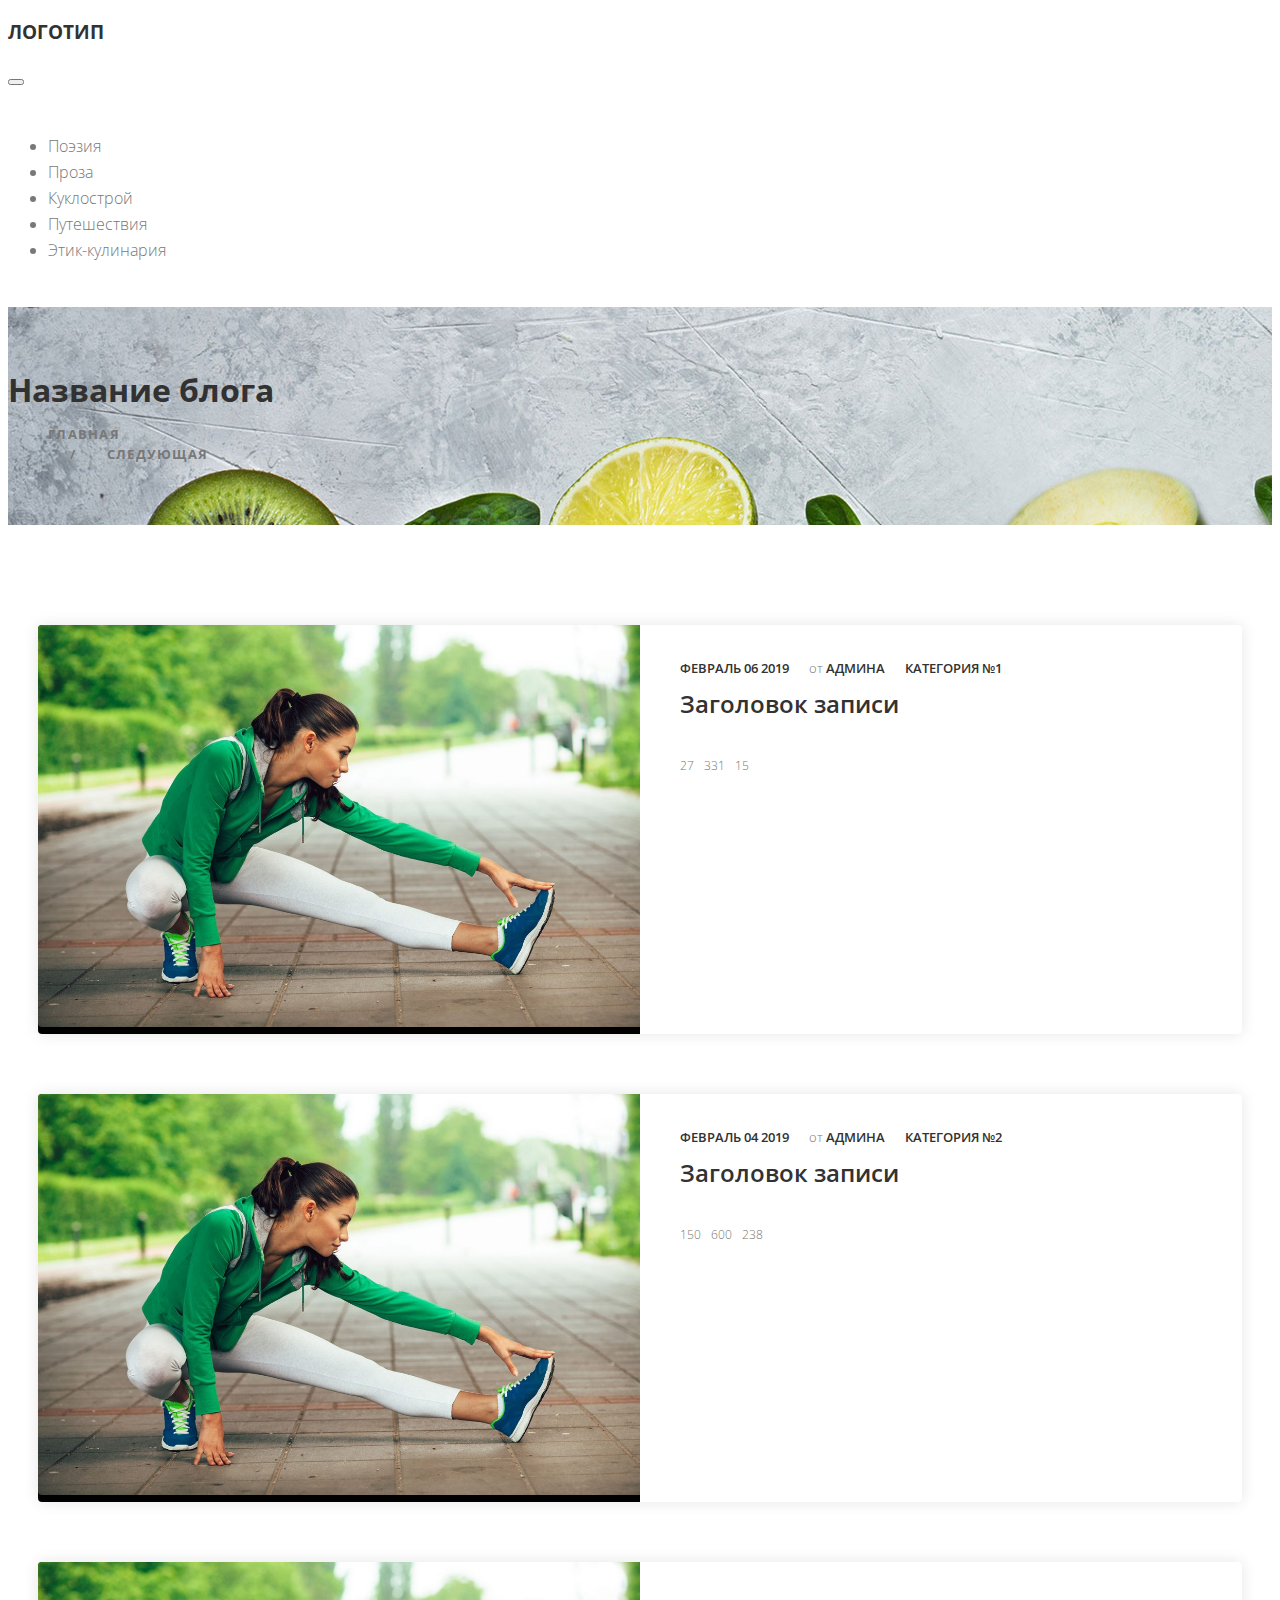
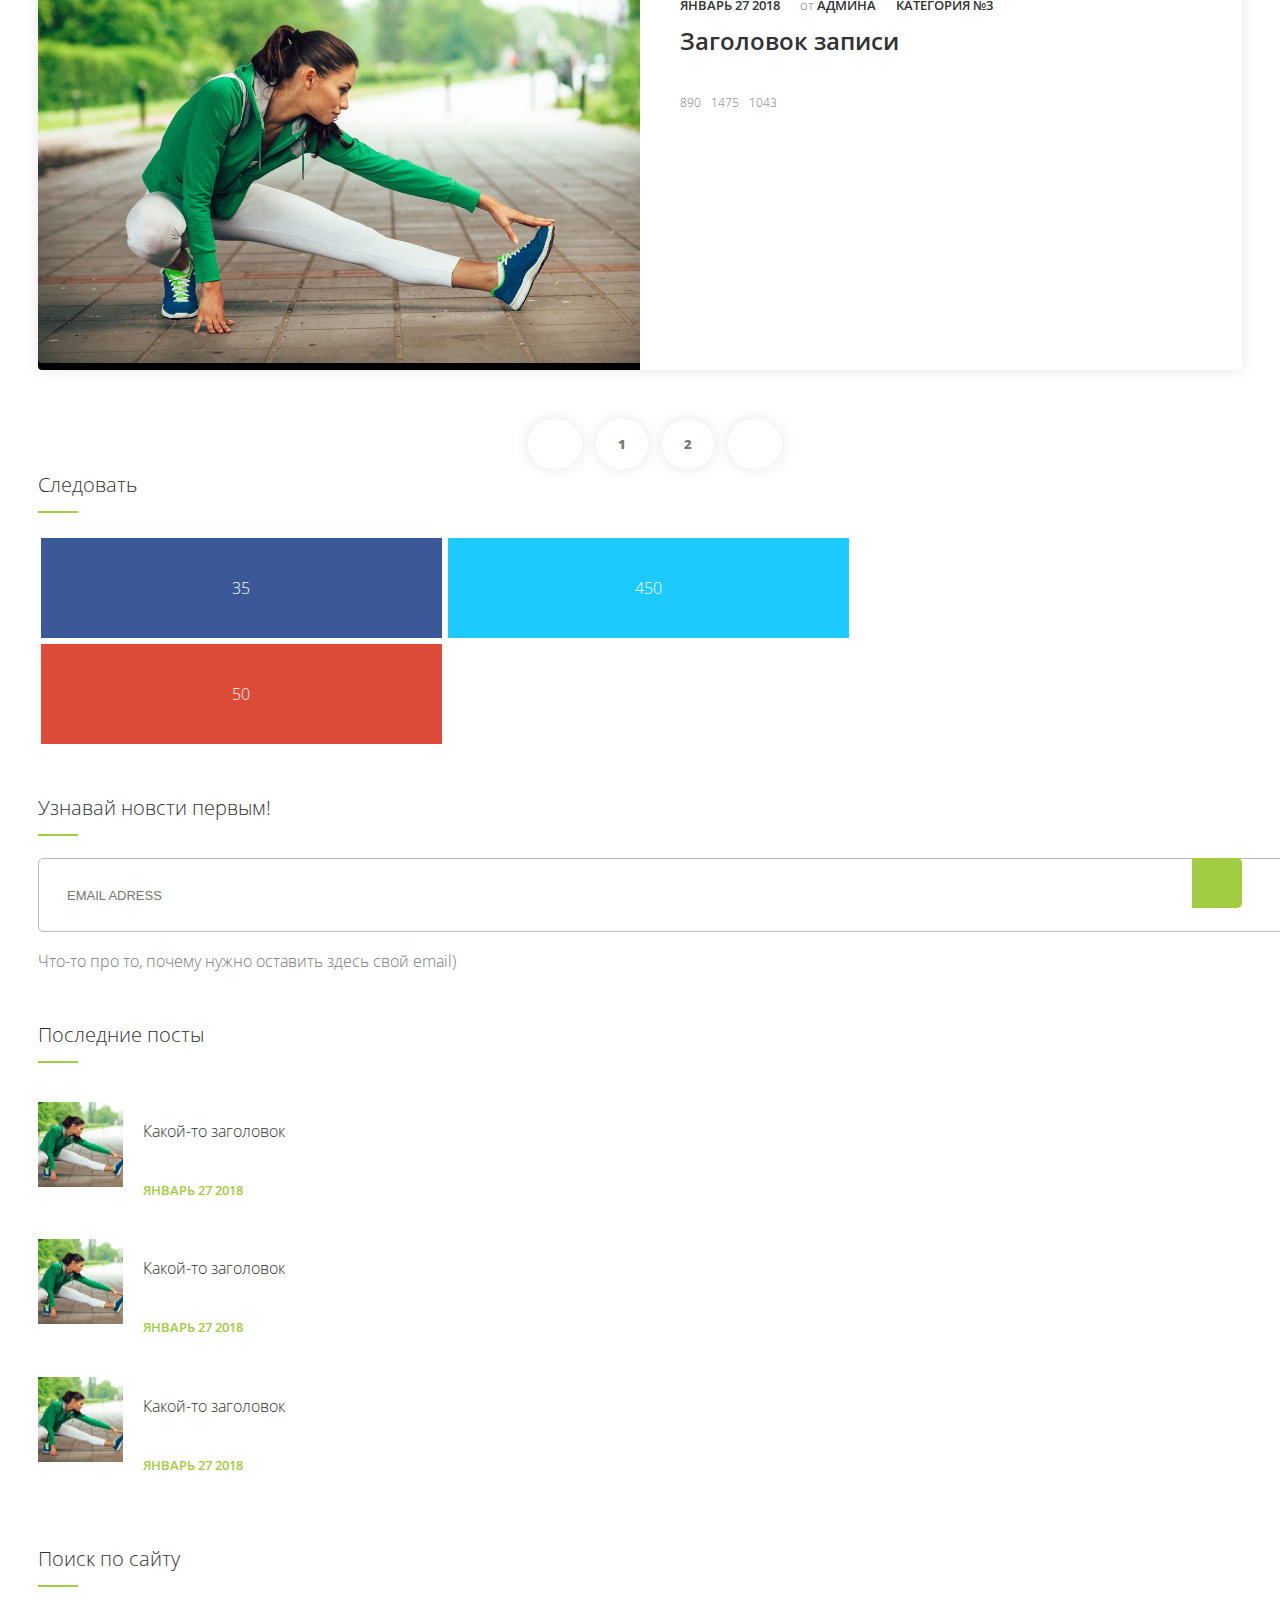
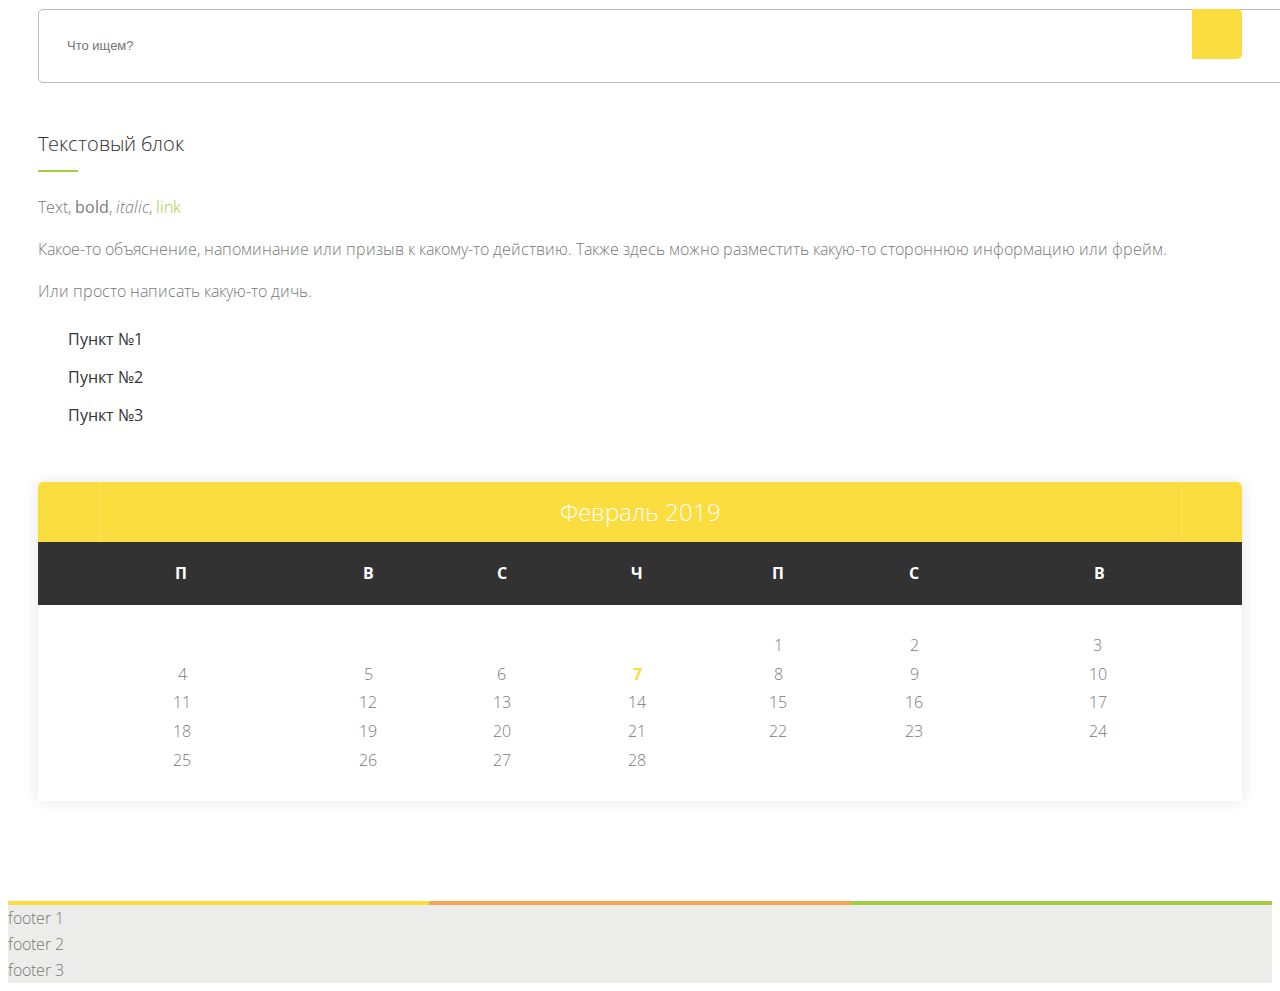
==== index.html @ 7c57593f "Add files via upload" ====
<!DOCTYPE html>
<html lang="ru">
<head>
	<!-- Кодировка веб-страницы -->
	<meta charset="UTF-8">
	<!-- Настройка viewport -->
  	<meta name="viewport" content="width=device-width, initial-scale=1, shrink-to-fit=no">
  	<!-- Bootstrap CSS -->
    <link rel="stylesheet" href="https://stackpath.bootstrapcdn.com/bootstrap/4.1.3/css/bootstrap.min.css" integrity="sha384-MCw98/SFnGE8fJT3GXwEOngsV7Zt27NXFoaoApmYm81iuXoPkFOJwJ8ERdknLPMO" crossorigin="anonymous">
  	<!-- Подключаем css -->
	<link rel="stylesheet" href="css/style.css">
  	<!-- Подключаем шрифт -->
  	<link href="https://fonts.googleapis.com/css?family=Open+Sans" rel="stylesheet">
  	<!-- Подключаем иконки -->
  	<link rel="stylesheet" href="https://use.fontawesome.com/releases/v5.1.0/css/all.css" integrity="sha384-lKuwvrZot6UHsBSfcMvOkWwlCMgc0TaWr+30HWe3a4ltaBwTZhyTEggF5tJv8tbt" crossorigin="anonymous">
  	<!-- meta -->
	<title>Мои горящие страницы...</title>
</head>
<body>
	<div>
		<!-- header -->
		<header>
			<div class="container">
				<div class="row">
					<nav class="navbar navbar-expand-lg navbar-light navbar-toggler__toggler-bg">
						<div class="col-5">
							<h3>
								<a href="#">ЛОГОТИП</a>
							</h3>
						</div>
						<button class="navbar-toggler" type="button" data-toggle="collapse" data-target="#navbarTogglerDemo01" aria-controls="navbarTogglerDemo01" aria-expanded="false" aria-label="Toggle navigation">
    						<span class="navbar-toggler-icon"></span>
  						</button>
						<div class="collapse navbar-collapse" id="navbarTogglerDemo01">
							<ul class="nav nav-fill navbar-nav">
								<li class="nav-item">
									<a class="nav-link active" href="#">
										Поэзия
									</a>
								</li>
								<li class="nav-item">
									<a class="nav-link" href="#">
										Проза
									</a>
								</li>
								<li class="nav-item">
									<a class="nav-link" href="#">
										Куклострой
									</a>	
								</li>
								<li class="nav-item">
									<a class="nav-link" href="#">
										Путешествия
									</a>	
								</li>
								<li class="nav-item">
									<a class="nav-link" href="#">	Этик-кулинария
									</a>
								</li>
							</ul>
						</div>
					</nav>
				</div>
			</div>
		</header>
		<!-- post-header -->
		<section class="post-header">
			<div class="container-fluid page-picture">
				<div class="row">
					<div class="col-12 text-center">
						<h1 class="page-picture__title">
							Название блога
						</h1>
						<ol class="breadcrumb">
							<li class="first-item">
								<a href="#">Главная</a>
							</li>
							<li class="last-item">
								<a href="#">Следующая</a>
							</li>
						</ol>
					</div>
				</div>
			</div>
		</section>
		<!-- content -->
		<section class="content">
			<div class="container">
				<div class="row">
					<main class="col-12 col-sm-7 col-md-8 col-lg-8">
						<article class="post__record-shadow">
							<div class="post-container">
								<div class="post-img">
									<a href="#">
										<div>
											<img class="record-img" src="images/img_4-1170x780.jpg">
										</div>							
									</a>
								</div>
								<div class="post-info">
									<div class="post-info__wrap">
										<header class="entry-header">
											<div class="entry-header__content">
												<div class="entry-date">
										     		<i class="far fa-calendar-alt my-green pr-1"></i>
										     		<a href="#">Февраль 06 2019</a>
										   		</div>
										   		<div class="entry-author">
										     		<i class="fas fa-user my-yellow pr-1"></i>
										     		от <a href="#">Админа</a>
										   		</div>
										   		<div class="categories-links">
										     		<i class="fas fa-folder my-orange pr-1"></i>
										     		<a href="#">Категория №1</a>
									   			</div>
											</div>
											<h5 class="entry-title">
												<a href="#">Заголовок записи</a>
											</h5>	
										</header>
										<div class="entry-content">
											<div class="blog-adds">
												<div class="like-count">
		     										<i class="fas fa-heart my-green pr-1"></i>27
					   							</div>
		               							<div class="views-count">
					     							<i class="far fa-eye my-green pr-1"></i>331
					   							</div>
											   	<div class="comment-count">
											     	<i class="fas fa-comment my-green pr-1"></i>15
											   	</div>				
											</div>
										</div>
									</div>
								</div>
							</div>
						</article>
						<article class="post__record-shadow">
							<div class="post-container">
								<div class="post-img">
									<a href="#">
										<div>
											<img class="record-img" src="images/img_4-1170x780.jpg">
										</div>									
									</a>
								</div>
								<div class="post-info">
									<div class="post-info__wrap">
										<header class="entry-header">
											<div class="entry-header__content">
												<div class="entry-date">
										     		<i class="far fa-calendar-alt my-green pr-1"></i>
										     		<a href="#">Февраль 04 2019</a>
										   		</div>
										   		<div class="entry-author">
										     		<i class="fas fa-user my-yellow pr-1"></i>
										     		от <a href="#">Админа</a>
										   		</div>
										   		<div class="categories-links">
										     		<i class="fas fa-folder my-orange pr-1"></i>
										     		<a href="#">Категория №2</a>
									   			</div>
											</div>
											<h5 class="entry-title">
												<a href="#">Заголовок записи</a>
											</h5>	
										</header>
										<div class="entry-content">
											<div class="blog-adds">
												<div class="like-count">
		     										<i class="fas fa-heart my-green pr-1"></i>150
					   							</div>
		               							<div class="views-count">
					     							<i class="far fa-eye my-green pr-1"></i>600
					   							</div>
											   	<div class="comment-count">
											     	<i class="fas fa-comment my-green pr-1"></i>238
											   	</div>				
											</div>
										</div>
									</div>
								</div>
							</div>
						</article>
						<article class="post__record-shadow">
							<div class="post-container">
								<div class="post-img">
									<a href="#">
										<div>
											<img class="record-img" src="images/img_4-1170x780.jpg">					
										</div>
									</a>
								</div>
								<div class="post-info">
									<div class="post-info__wrap">
										<header class="entry-header">
											<div class="entry-header__content">
												<div class="entry-date">
										     		<i class="far fa-calendar-alt my-green pr-1"></i>
										     		<a href="#">Январь 27 2018</a>
										   		</div>
										   		<div class="entry-author">
										     		<i class="fas fa-user my-yellow pr-1"></i>
										     		от <a href="#">Админа</a>
										   		</div>
										   		<div class="categories-links">
										     		<i class="fas fa-folder my-orange pr-1"></i>
										     		<a href="#">Категория №3</a>
									   			</div>
											</div>
											<h5 class="entry-title">
												<a href="#">Заголовок записи</a>
											</h5>	
										</header>
										<div class="entry-content">
											<div class="blog-adds">
												<div class="like-count">
		     										<i class="fas fa-heart my-green pr-1"></i>890
					   							</div>
		               							<div class="views-count">
					     							<i class="far fa-eye my-green pr-1"></i>1475
					   							</div>
											   	<div class="comment-count">
											     	<i class="fas fa-comment my-green pr-1"></i>1043
											   	</div>				
											</div>
										</div>
									</div>
								</div>
							</div>
						</article>
						<nav class="loop-pagination">
							<ul class="pagination">
								<li>
									<a href="#" class="page-number"></a>
								</li>
								<li>
									<a href="#" class="page-number">1</a>
								</li>
								<li>
									<a href="#" class="page-number">2</a>
								</li>
								<li>
									<a href="#" class="page-number"></a>
								</li>
							</ul>
						</nav>						
					</main>
					<aside class="col-12 col-sm-5 col-md-4 col-lg-4">
						<div class="widget">
							<h3 class="widget__title">
								<span>Следовать</span>
								<span class="after-title"></span>
							</h3>
							<div class="widget__icons-wrapper">
								<div class="each-profile">
									<a href="widget__soc-icon ">
										<div class="soc-icon__inner vk-soc-icon">
											<span class="">
												<i class="fab fa-vk fa-lg"></i>
											</span>
											<span class="">
												35
											</span>
										</div>
									</a>	
								</div>
								<div class="each-profile">
									<a href="widget__soc-icon">
										<div class="soc-icon__inner inst-soc-icon">
											<span class="">
												<i class="fab fa-instagram fa-lg"></i>
											</span>
											<span>450</span>					
										</div>
									</a>
								</div>
								<div class="each-profile">
									<a href="widget__soc-icon">
										<div class="soc-icon__inner pinter-soc-icon">
											<span>
												<i class="fab fa-pinterest-p fa-lg"></i>
											</span>
											<span>50</span>				
										</div>
									</a>
								</div>	
							</div>
						</div>
						<div class="widget">
							<h3 class="widget__title">
								<span>Узнавай новсти первым!</span>
								<span class="after-title"></span>
							</h3>
							<form class="form-inline" method="post">
								<p class="form-inline__inner">
	    							<input class="form-control" type="email" name="EMAIL" placeholder="EMAIL Adress">
    								<button class="newsletter-button" type="submit" value="">
    									<i class="fas fa-pen"></i>
    								</button>
								</p>
								<p class="form-inline__text-under-form">
									Что-то про то, почему нужно оставить здесь свой email)
								</p>
  							</form>
						</div>
						<div class="widget">
							<h3 class="widget__title">
								<span>Последние посты</span>
								<span class="after-title"></span>
							</h3>
							<ul class="widget__media-list">
								<li>
									<a href="#" class="media-icon">
										<div>
											<img src="images/img_4-1170x780.jpg" alt="">				
										</div>
									</a>
									<div class="media-body">
										<h6 class="media-title">
											<a href="#">
												Какой-то заголовок
											</a>
										</h6>
										<div class="item-meta">
											<div class="entry-date">
									     		<i class="far fa-calendar-alt my-green pr-1"></i>
									     		<a href="#">Январь 27 2018</a>
									   		</div>
										</div>
									</div>
								</li>
								<li>
									<a href="#" class="media-icon">
										<div>
											<img src="images/img_4-1170x780.jpg" alt="">				
										</div>
									</a>
									<div class="media-body">
										<h6 class="media-title">
											<a href="#">
												Какой-то заголовок
											</a>
										</h6>
										<div class="item-meta">
											<div class="entry-date">
									     		<i class="far fa-calendar-alt my-green pr-1"></i>
									     		<a href="#">Январь 27 2018</a>
									   		</div>
										</div>
									</div>
								</li>
								<li>
									<a href="#" class="media-icon">
										<div>
											<img src="images/img_4-1170x780.jpg" alt="">				
										</div>
									</a>
									<div class="media-body">
										<h6 class="media-title">
											<a href="#">
												Какой-то заголовок
											</a>
										</h6>
										<div class="item-meta">
											<div class="entry-date">
									     		<i class="far fa-calendar-alt my-green pr-1"></i>
									     		<a href="#">Январь 27 2018</a>
									   		</div>
										</div>
									</div>
								</li>								
							</ul>
						</div>
						<div class="widget">
							<h3 class="widget__title">
								<span>Поиск по сайту</span>
								<span class="after-title"></span>
							</h3>
							<form role="search" method="get" class="search-form" action="#">
								<div class="form-group">
									<input type="text" class="search-field" placeholder="Что ищем?" name="s">
									<button type="submit" class="search-submit">
										<i class="fas fa-search"></i>
									</button>
								</div>
							</form>
						</div>
						<div class="widget">
							<h3 class="widget__title">
								<span>Текстовый блок</span>
								<span class="after-title"></span>
							</h3>
							<div class="text-widget">
								<p>
									Text, <strong>bold</strong>, <i>italic</i>, <a href="">link</a>
								</p>
								<p>
									Какое-то объяснение, напоминание или призыв к какому-то действию. Также здесь можно разместить какую-то стороннюю информацию или фрейм.
								</p>
								<p>
									Или просто написать какую-то дичь.
								</p>
								<ul>
									<li>Пункт №1</li>
									<li>Пункт №2</li>
									<li>Пункт №3</li>
								</ul>
							</div>							
						</div>
						<div class="widget widget_calendar">
							<div class="calendar_wrap">
								<table>
									<caption>Февраль 2019</caption>
									<thead>
										<tr>
											<th title="Понедельник">П</th>
											<th title="Вторник">В</th>
											<th title="Среда">С</th>
											<th title="Четверг">Ч</th>
											<th title="Пятница">П</th>
											<th title="Суббота">С</th>
											<th title="Воскресенье">В</th>
										</tr>
									</thead>
									<tfoot>
										<tr>
											<td colspan="3" id="prev">
												<a href="#">
													<i class="fas fa-angle-left fa-lg"></i>
												</a>
											</td>
											<td class="pad">&nbsp;</td>
											<td colspan="3" id="next" class="pad">
												<a href="#">
													<i class="fas fa-angle-right fa-lg"></i>
												</a>
											</td>
										</tr>
									</tfoot>
									<tbody>
										<tr>
											<td colspan="4" class="pad">&nbsp;</td>
											<td>1</td>
											<td>2</td>
											<td>3</td>
										</tr>
										<tr>
											<td>4</td>
											<td>5</td>
											<td>6</td>
											<td id="today">7</td>
											<td>8</td>
											<td>9</td>
											<td>10</td>
										</tr>
										<tr>
											<td>11</td>
											<td>12</td>
											<td>13</td>
											<td>14</td>
											<td>15</td>
											<td>16</td>
											<td>17</td>
										</tr>
										<tr>
											<td>18</td>
											<td>19</td>
											<td>20</td>
											<td>21</td>
											<td>22</td>
											<td>23</td>
											<td>24</td>
										</tr>
										<tr>
											<td>25</td>
											<td>26</td>
											<td>27</td>
											<td>28</td>
											<td colspan="3" class="pad">&nbsp;</td>
										</tr>
									</tbody>
								</table>
							</div>
						</div>
					</aside>
				</div>
			</div>
		</section>
		<!-- footer -->
		<footer>
			<div class="container-fluid">
				<div class="row">
					<div class="col-md-4">
						footer 1
					</div>
					<div class="col-md-4">
						footer 2
					</div>
					<div class="col-md-4">
						footer 3
					</div>
				</div>
			</div>
		</footer>
	</div>
	
	<!-- Optional JavaScript -->
    <!-- jQuery first, then Popper.js, then Bootstrap JS -->
    <script src="https://code.jquery.com/jquery-3.3.1.slim.min.js" integrity="sha384-q8i/X+965DzO0rT7abK41JStQIAqVgRVzpbzo5smXKp4YfRvH+8abtTE1Pi6jizo" crossorigin="anonymous"></script>
    <script src="https://cdnjs.cloudflare.com/ajax/libs/popper.js/1.14.3/umd/popper.min.js" integrity="sha384-ZMP7rVo3mIykV+2+9J3UJ46jBk0WLaUAdn689aCwoqbBJiSnjAK/l8WvCWPIPm49" crossorigin="anonymous"></script>
    <script src="https://stackpath.bootstrapcdn.com/bootstrap/4.1.3/js/bootstrap.min.js" integrity="sha384-ChfqqxuZUCnJSK3+MXmPNIyE6ZbWh2IMqE241rYiqJxyMiZ6OW/JmZQ5stwEULTy" crossorigin="anonymous"></script>
</body>
</html>
---- css/style.css ----
/*
 * common styles
 */
body
{
  font-family: 'Open Sans', sans-serif;
  font-size: 16px;
  font-weight: 300;
  line-height: 26px;
  background-color: /* #f5f5f5 */;
  color: #787878;
}
body a {
  color: #787878;
  text-decoration: none;
  background-color: transparent;
}
body a:hover {
  text-decoration: none;
  background-color: transparent;
}

h1, h1 a, h2, h2 a, h3, h3 a, h4, h4 a, h5, h5 a {
  color: #323232;
  text-decoration: none;
	/* line-height: 1;
	font-weight: 300; */
}
h5, h5 a {
  font-size: 24px;
  font-weight: 600;
}
h6, h6 a {
  font-size: 16px;
  text-transform: none;
  font-weight: 300;
  line-height: 1;
}
.my-green {
  color: #a2cc41;	
}
.my-yellow {
  color: #fcdd3f;	
}
.my-orange {
  color: #f9a450;	
}
.my-simple-color {
  color: #787878;
}

/*
 * pre-header styles
 */

/*
 * header styles
 */
header ul {
  width: 100%;
  padding-top: 28px;
  padding-bottom: 28px;
}
header h3 a:hover {
  color: #323232;
  text-decoration: none;
}
.navbar-toggler__toggler-bg {
  background-color: f5f5f5;
  width: 100%;
}
.navbar-panel {
  content: "/";
  font-size: 13px;
}

.container {
  padding-left: 0px;
  padding-right: 0px;
}

/*
 * post-header styles
 */
.page-picture {
  /* width: 100%; */
  background-image: url('../images/breadcrumbs.jpg');
}
.page-picture .row {
  padding-top: 3rem;
  padding-bottom: 3rem;  
}
.page-picture__title {

}
.breadcrumb {
  list-style: none;
  background-color: transparent;
  font-size: 13px;
  font-weight: bold;
  line-height: 20px;
  letter-spacing: 0.1em;
  text-transform: uppercase;
  justify-content: center;
}
.breadcrumb > li + li:before {
  content: "/";
  font-size: 13px;
  color: #787878;
  padding: 0 26px 0 22px;
}
.breadcrumb li a:hover {
  color: #f9a450;
}

/*
 * content styles
 */ 
.content .container {
  padding-bottom: 100px;
  padding-top: 100px;
}
.content .container .row main, .content .container .row aside {
  padding-left: 30px;
  padding-right: 30px;
}
.post__record-shadow {
  box-shadow: 0 0 15px 0 rgba(0, 0, 0, 0.1);  
  border-radius: .25rem;
}
article.post__record-shadow + article.post__record-shadow {
  margin-top: 60px;
}
.post-container {
  display: flex;
  flex-flow: row wrap;
}
.post-img a {
  display: block;
}
.post-img a div {
  background: #000;
  border-top-left-radius: .25rem;
  border-bottom-left-radius: .25rem; 
}
.post-img a div img {
  width: 100%;
  opacity: 1;
  transition: opacity 124ms linear;
  border-top-left-radius: .25rem;
  border-bottom-left-radius: .25rem; 
}
.post-img a:hover div img {
  opacity: 0.8;
  border-top-left-radius: .25rem;
  border-bottom-left-radius: .25rem;  
}
.post-img, .post-info {
  flex-basis: 50%;
}
.post-info__wrap {
  padding: 30px 40px 30px
}
.entry-header__content {
  display: flex;
  flex-flow: row wrap;
  font-size: 13px;
}
.entry-date, .entry-author, .categories-links {
  margin-right: 20px;
}
.entry-date a, .entry-author a, .categories-links a {
  color: #323232;
  text-decoration: none;
  font-weight: 600;
  font-size: 13px;
  text-transform: uppercase;
}
.entry-date a:hover {
  color: #a2cc41;
  text-decoration: none;
}
.entry-author a:hover {
  color: #fcdd3f;
  text-decoration: none;
}
.categories-links a:hover {
  color: #f9a450; 
  text-decoration: none;    
}
.entry-header h5 {
  height: 52px;
  margin-bottom: 10px;
  margin-top: 10px;  
}
.entry-header h5 a:hover {
  color: #a2cc41;
  text-decoration: none;
}
.blog-adds {
  display: flex;
  flex-flow: row wrap;
  font-size: 12px;
}
.like-count, .views-count, .comment-count {
  margin-right: 10px;  
}

.loop-pagination {
  margin-top: 60px;
  margin-bottom: 10px;
  text-align: center;
}
.pagination {
  justify-content: center;
}
.pagination>li {
  display: inline-block;
  margin-right: 10px;
  text-align: center;
}
.pagination>li>a {
  color: #787878;
  border-radius: 50%;
  line-height: 1.42857143;
  text-align: center;
  padding: 16px 22px;
  background-color: #ffffff;
  box-shadow: 0 0 15px 0 rgba(0, 0, 0, 0.1);
  text-transform: uppercase;
  min-width: 50px;
  width: 50px;
  text-transform: uppercase;
  font-size: 13px;
  font-weight: 900;  
}
.pagination>li:first-child>a:before {
  font-size: 13px;
  font-family: "Font Awesome 5 Free";
  content: "\f104";
  position: relative;
  line-height: 1.45;
  font-weight: 900;
  top: 0;
}
.pagination>li:last-child>a:before {
  font-size: 13px;
  font-family: "Font Awesome 5 Free";
  content: "\f105";
  position: relative;
  line-height: 1.45;
  font-weight: 900;
  top: 0;
}
.pagination>li>a:hover {
  color: #ffffff;
  background-color: #a2cc41;
}


 /*
  * aside-bar styles
  */ 
aside .widget + .widget {
  margin-top: 48px;
}
.widget__title {
width: 100%;
display: block;
font-size: 20px;
font-weight: 300;
margin: 0 0 22px;
padding-bottom: 15px;
position: relative;
}
.after-title {
position: absolute;
bottom: 0;
left: 0;
width: 40px;
height: 2px;
background-color: #a2cc41;
}
.widget__icons-wrapper {
  display: flex;
  flex-flow: row wrap;
}
.each-profile {
  width: 33.3%;
  padding: 3px;
}
.each-profile a {
  display: block;
}
.each-profile a:hover {
  /* background: rgba(0, 0, 0, 0.8); */
  opacity: 0.8;
}
.soc-icon__inner {
  display: flex;
  flex-flow: column nowrap;
  justify-content: center;
  align-items: center;
  height: 100px;
  width: 100%;
  text-align: center;
}
.soc-icon__inner span {
  color: white;
}
.vk-soc-icon {
  background-color: #3b5998;
}
.inst-soc-icon {
  background-color: #1dcaff;
}
.pinter-soc-icon {
  background-color: #dd4b39;
}

.form-inline__inner {
  position: relative;
  display: block;
  width: 100%;
}
.form-inline__inner .form-control {
  width: 100%;
  height: 50px;
  background-color: transparent;
  border: 1px solid rgba(120, 120, 120, 0.5);
  border-radius: 5px;
  color: #787878;
  padding-left: 28px;
  padding-right: 40px;
  padding-top: 11px;
  padding-bottom: 11px;
  font-size: 13px;
  line-height: 24px;
  text-transform: uppercase;
}
.newsletter-button {
  position: absolute;
  padding: 0;
  top: 0;
  right: 0;
  width: 50px;
  height: 50px;
  text-align: center;
  line-height: 50px;
  color: #ffffff;
  background-color: #a2cc41;
  border-radius: 0 5px 5px 0;
  border: none;
}
.newsletter-button:hover {
  color: #323232;
}

.widget__media-list {
  list-style: none;
  padding-left: 0;
  margin-bottom: 0;
}
.widget__media-list li {
  padding: 0 0 20px 0;
  display: flex;
  flex-flow: row nowrap;
  align-items: center;
}
.widget__media-list li a {
  padding-right: 20px;
  display: block;
}
.widget__media-list li a div {
  overflow: hidden;
  max-width: 85px;
  max-height: 85px;
  text-align: center;
  display: flex;
  align-items: center;
  justify-content: center;
}
.widget__media-list li a div img {
  max-height: 85px;
  width: auto;
  /*
  -o-fit-object: cover;
  object-fit: cover;
  object-position: 50% 50%;
  */
}
.widget__media-list li .media-body h6 a {
  color: #323232;
}
.widget__media-list li .media-body h6 a:hover {
  color: #a2cc41;
  text-decoration: none;
}
.widget__media-list li .media-body .item-meta .entry-date {
  margin: 0px;
}
.widget__media-list li .media-body .item-meta a {
  color: #a2cc41;
  display: inline-block;
}

.form-group {
  position: relative;
}
.form-group .search-field {
  width: 100%;
  height: 50px;
  background-color: transparent;
  border: 1px solid rgba(120, 120, 120, 0.5);
  border-radius: 5px;
  font-weight: 400;
  color: #787878;
  padding-left: 28px;
  padding-right: 30px;
  padding-top: 11px;
  padding-bottom: 11px;
  font-size: 13px;
  line-height: 24px;
}
.form-group .search-submit {
  padding: 10px;
  position: absolute;
  height: 50px;
  width: 50px;
  border-radius: 0 5px 5px 0;
  border: none;
  background-color: #fcdd3f;
  color: #ffffff;
  right: 0;
  top: 0;
}
.form-group .search-submit:hover {
  color: #323232;
}

.text-widget p a {
  color: #a2cc41;
  text-decoration: none;
}
.text-widget p a:hover {
  color: #323232;
  text-decoration: none;
}
.text-widget ul {
  list-style: none;
  padding-left: 20px;

}
.text-widget ul li {
  padding: 4px 0 4px 10px;
  font-size: 16px;
  line-height: 30px;
  font-weight: 400;
  color: #323232;
  position: relative;
}
.text-widget ul li:before {
  color: #f9a450;
  font-family: "Font Awesome 5 Free";
  font-size: 14px;
  content: "\f00c";
  font-weight: 900;
  left: -20px;
  position: absolute;
}

.calendar_wrap {
  box-shadow: 0 0 15px 0 rgba(0, 0, 0, 0.1);
}
.widget_calendar table {
  width: 100%;
  border-radius: 5px;
  overflow: hidden;
  text-align: center;
  background-color: #ffffff; 
  border-spacing: 0;
  border-collapse: collapse;
  text-align: center;
  position: relative;
}
table caption {
  line-height: 1;
  font-size: 24px;
  padding: 18px 0 18px;
  text-align: center;
  color: #ffffff;
  background-color: #fcdd3f;
  caption-side: top;
}
table th, table td {
  padding: 13px 8px;
  line-height: 1.42857143;
  vertical-align: top;
}
table thead {
  background-color: #323232;
  border: 1px solid #323232;
  border-width: 7px 1px 7px 1px;
  color: #ffffff;
}
table thead tr th:first-child {
  padding-left: 30px;
}
table thead tr th:last-child {
  padding-right: 30px;
}
table tfoot {
  position: absolute;
  right: 0;
  left: 0;
  top: -3px;
}
table tfoot tr {
  right: 0;
  left: 0;
}
table tfoot tr td {
  border: 0;
  position: absolute;
}
table tfoot tr td a {
  color: #ffffff;
  text-align: center;
  font-size: 13px;
  font-weight: 700;
  width: 60px;
  height: 60px;
  line-height: 60px;
  display: inline-block;
}
table tfoot tr td a i {
  color: #ffffff;  
}
table tfoot tr #prev {
  left: 0;
  padding: 0;
}
table tfoot tr #prev a {
  border-right: 1px solid rgba(255, 255, 255, 0.2);
}
table tfoot tr #next {
  right: 0;
  padding: 0;
}
table tfoot tr #next a {
  border-left: 1px solid rgba(255, 255, 255, 0.2);
}
table tfoot tr #prev a:hover, table tfoot tr #next a:hover {
  color: #ffffff;
  background-color: #a2cc41;
  border-color: #a2cc41;
}
.widget_calendar table tbody tr:first-child td {
  padding-top: 29px;
}
.widget_calendar table tbody tr:last-child td {
  padding-bottom: 29px;
}
.widget_calendar table tbody tr td:first-child {
  padding-left: 30px;
}
.widget_calendar table tbody tr td:last-child {
  padding-right: 30px;
} 
.widget_calendar table tbody tr td {
  border: none;
  padding: 3px 4px;
  position: relative;
}
#today {
  color: #fcdd3f;
  font-weight: bold;
}




/*
 * footer styles
 */
footer {
  width: 100%;  
  background-color: #ececeb;
  color: #787878;
}

footer:before {
  content: "";
  display: block;
  height: 4px;  
  background-image: linear-gradient(to right, rgb(252, 221, 63), rgb(252, 221, 63) 33.3333%, rgb(249, 164, 80) 33.3334%, rgb(249, 164, 80) 66.6666%, rgb(162, 204, 65) 66.6667%);
}
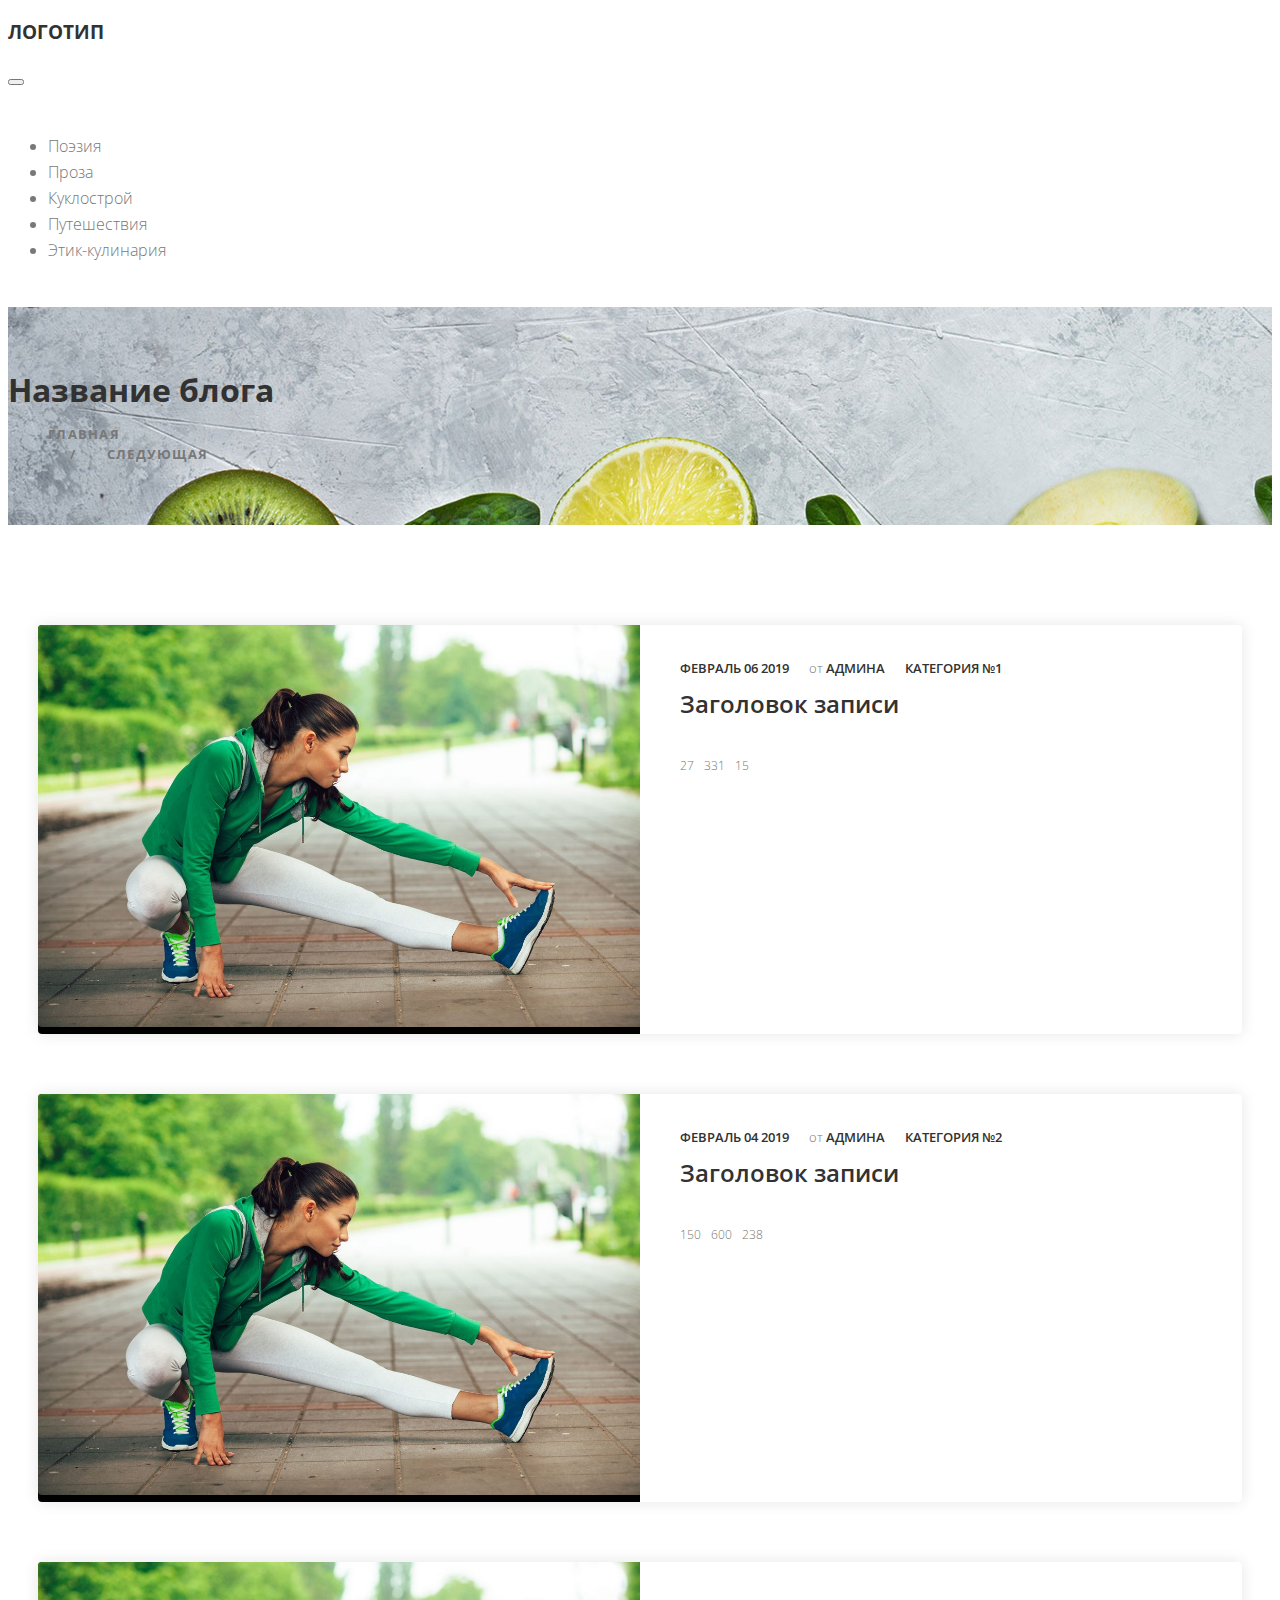
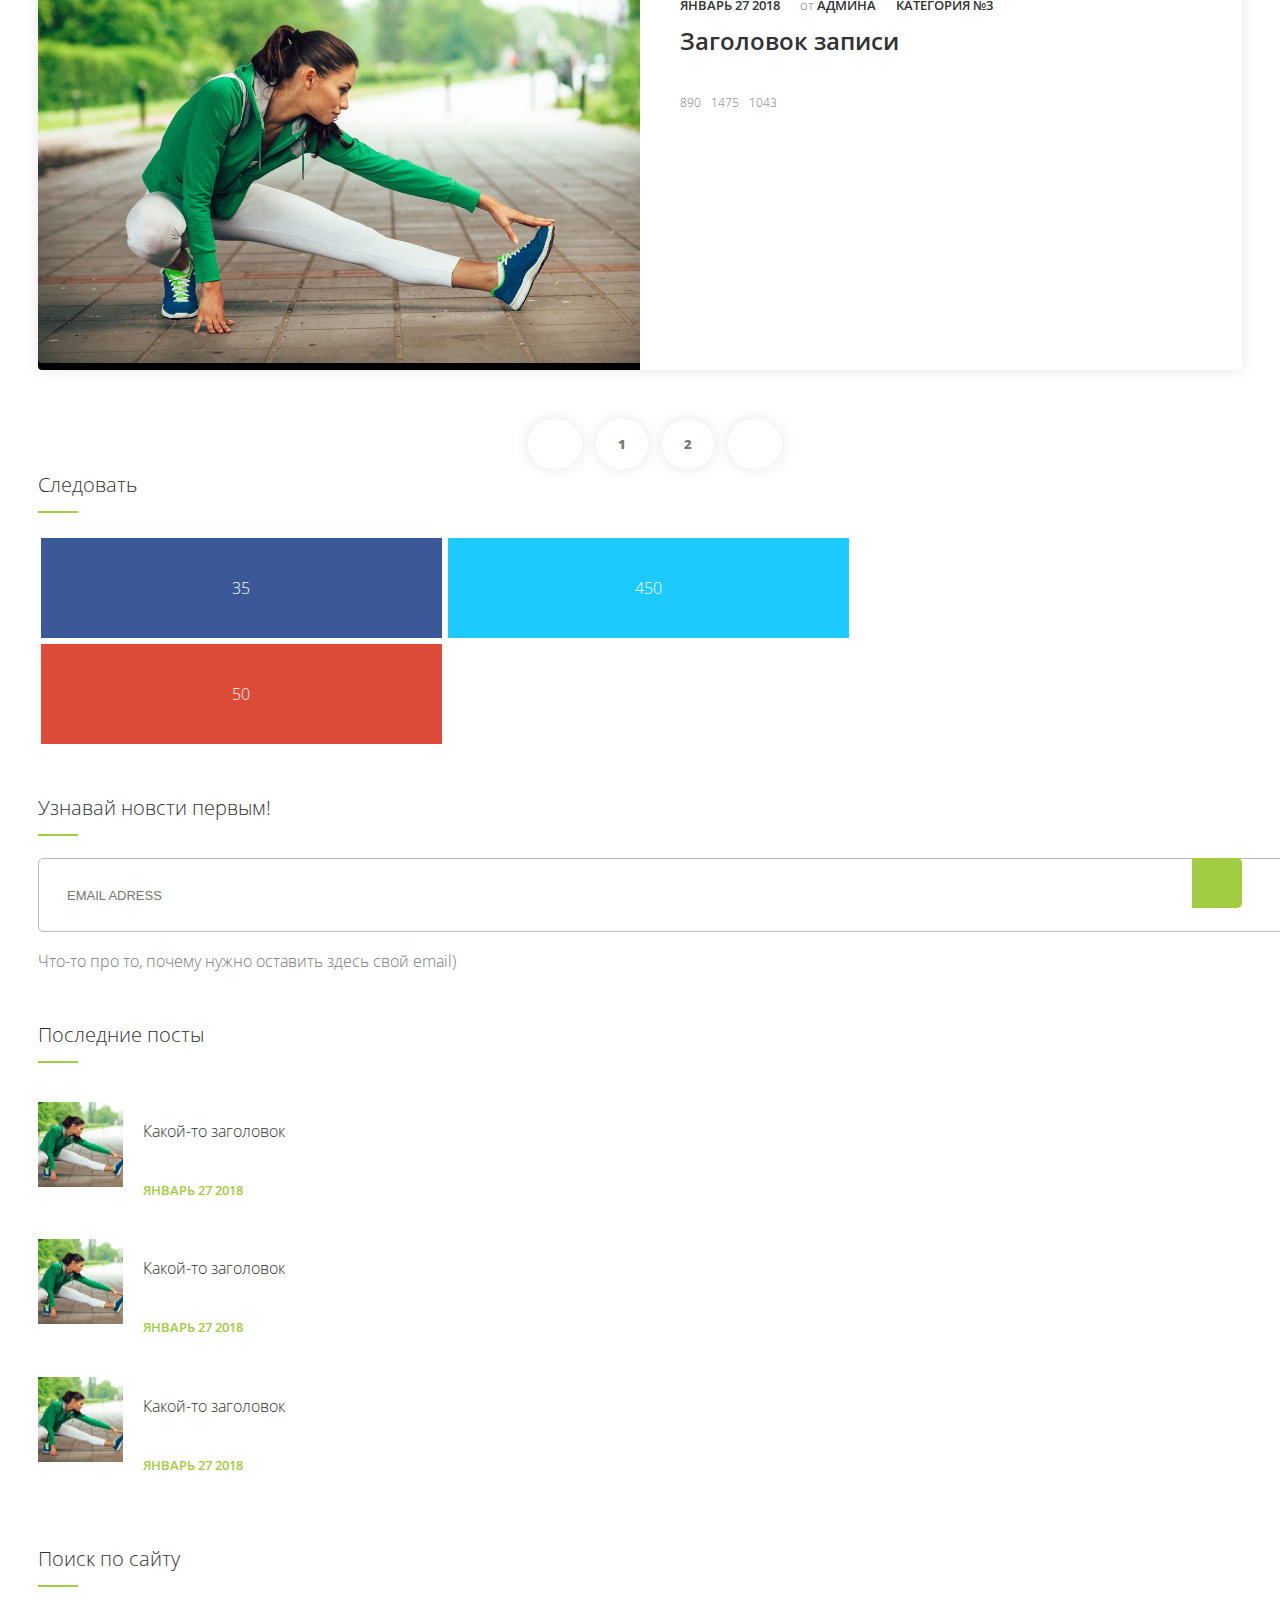
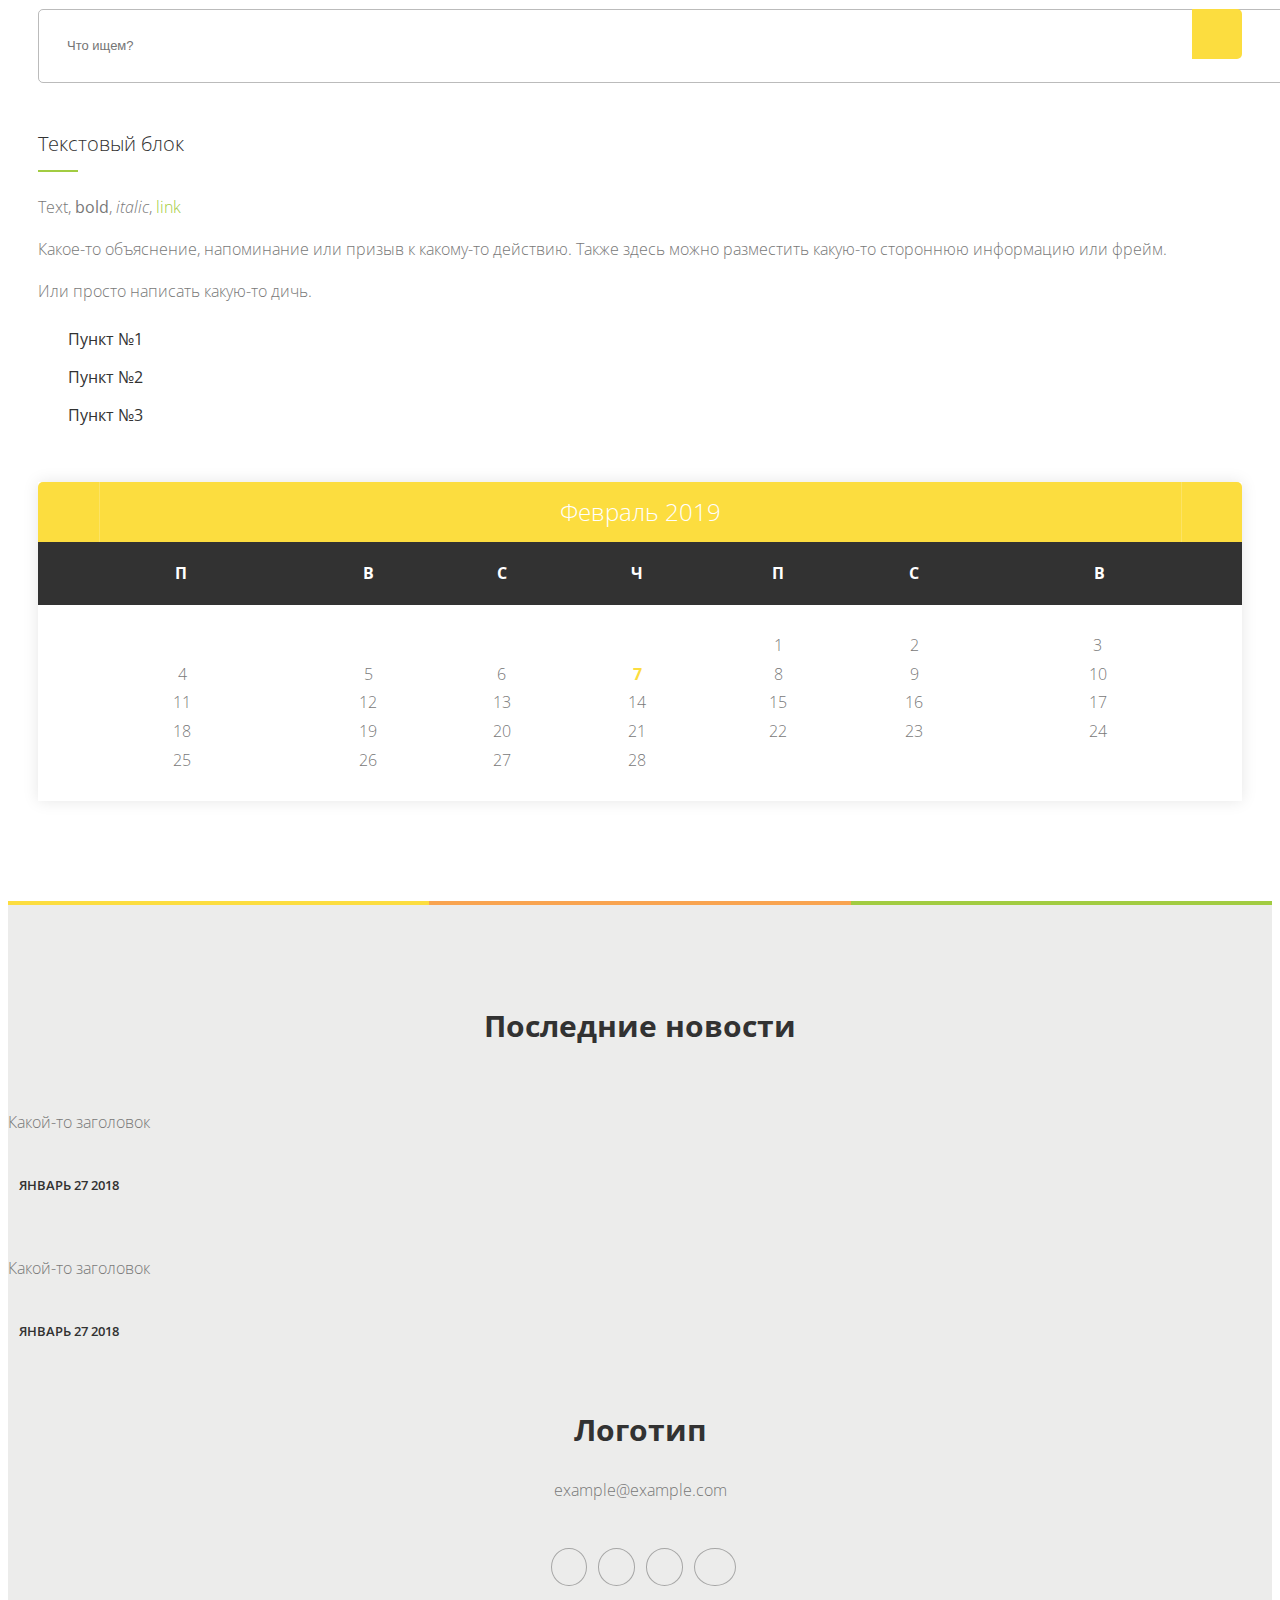
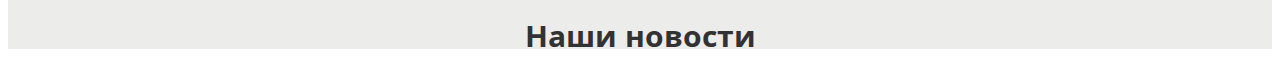
==== commit e0c567c3: "Add files via upload" ====
--- a/index.html
+++ b/index.html
@@ -489,16 +489,71 @@
 		</section>
 		<!-- footer -->
 		<footer>
-			<div class="container-fluid">
+			<div class="container">
 				<div class="row">
-					<div class="col-md-4">
-						footer 1
+					<div class="col-12 col-md-4">
+						<div class="column-wrap">
+							<h3>Последние новости</h3>
+							<ul class="widget__media-list">
+								<li>
+									<div class="media-body">
+										<h6 class="media-title">
+											<a href="#">Какой-то заголовок</a>
+										</h6>
+										<div class="meta-item">
+											<div class="entry-date">
+									     		<i class="far fa-calendar-alt my-green pr-1"></i>
+									     		<a href="#">Январь 27 2018</a>
+									   		</div>
+										</div>
+									</div>
+								</li>
+								<li>
+									<div class="media-body">
+										<h6 class="media-title">
+											<a href="#">Какой-то заголовок</a>
+										</h6>
+										<div class="meta-item">
+											<div class="entry-date">
+									     		<i class="far fa-calendar-alt my-green pr-1"></i>
+									     		<a href="#">Январь 27 2018</a>
+									   		</div>
+										</div>
+									</div>
+								</li>								
+								<li></li>
+							</ul>
+						</div>
 					</div>
-					<div class="col-md-4">
-						footer 2
+					<div class="col-12 col-md-4">
+						<div class="column-wrap">
+							<h3>
+								<a href="#">
+									Логотип
+								</a>
+							</h3>
+							<div class="down-info-block">
+								<div class="media-body">
+									<i class="fas fa-envelope my-orange"></i>
+									<a href="#">example@example.com</a>	
+								</div>
+							</div>
+							<div class="widget widget_socials">
+								<a href="#" class="social-icon vk-soc">
+								</a>
+								<a href="#" class="social-icon instagram-soc">
+								</a>
+								<a href="#" class="social-icon pinterest-soc">
+								</a>
+								<a href="#" class="social-icon facebook-soc">
+								</a>					
+							</div>
+						</div>
 					</div>
-					<div class="col-md-4">
-						footer 3
+					<div class="col-12 col-md-4">
+						<div class="column-wrap">
+							<h3>Наши новости</h3>
+						</div>
 					</div>
 				</div>
 			</div>
--- a/css/style.css
+++ b/css/style.css
@@ -175,6 +175,7 @@
   font-weight: 600;
   font-size: 13px;
   text-transform: uppercase;
+  display: inline-block;
 }
 .entry-date a:hover {
   color: #a2cc41;
@@ -369,7 +370,7 @@
 }
 .widget__media-list li a {
   padding-right: 20px;
-  display: block;
+  display: inline-block;
 }
 .widget__media-list li a div {
   overflow: hidden;
@@ -596,3 +597,88 @@
   background-image: linear-gradient(to right, rgb(252, 221, 63), rgb(252, 221, 63) 33.3333%, rgb(249, 164, 80) 33.3334%, rgb(249, 164, 80) 66.6666%, rgb(162, 204, 65) 66.6667%);
 }
 
+footer .container {
+  padding-top: 75px;
+}
+footer .container .column-wrap {
+  text-align: center; 
+}
+footer .container h3 {
+  margin-top: 33px;
+  margin-bottom: 34px;
+  font-size: 30px;
+}
+footer .container h3 a:hover {
+  color: #323232;
+  text-decoration: none;
+}
+footer .container .widget__media-list {
+  text-align: center;  
+}
+footer .container .widget__media-list li media-body {
+  text-align: center;
+}
+footer .container .widget__media-list h6 a {
+  color: #787878;
+  line-height: 24px;
+  margin: 0 auto;
+}
+footer .container .widget__media-list h6 a:hover {
+  color: #323232;
+  text-decoration: none;
+}
+footer .container .widget__media-list .entry-date a:hover {
+  color: #f9a450;
+  text-decoration: none;
+}
+
+.down-info-block .media-body a:hover {
+  color: #323232;
+  text-decoration: underline;  
+}
+
+.column-wrap .widget_socials {
+  margin-top: 45px;
+}
+.column-wrap .widget_socials a {
+  border: 1px solid rgba(120, 120, 120, 0.6);
+  color: rgba(120, 120, 120, 0.6);
+  border-radius: 50%;
+  padding: 5px 12px 5px 12px;
+  margin-bottom: 4px;
+}
+.widget_socials a.social-icon {
+  margin-left: 7px;
+  display: inline-block;
+}
+.column-wrap .widget_socials a:before {
+  font-size: 12px;
+  line-height: 16px;
+  color: ;
+  font-family: "Font Awesome 5 Brands";
+  font-weight: 900;
+  position: relative;
+  text-align: center;
+  vertical-align: middle;
+}
+.column-wrap .widget_socials a.vk-soc:before {
+  content: "\f189";
+  padding: 5px 0px 5px 0px;  
+}
+.column-wrap .widget_socials a.instagram-soc:before {
+  content: "\f16d";
+  padding: 5px 1px 5px 1px;  
+}
+.column-wrap .widget_socials a.pinterest-soc:before {
+  content: "\f231";
+  padding: 5px 1px 5px 1px;  
+}
+.column-wrap .widget_socials a.facebook-soc:before {
+  content: "\f39e"; 
+  padding: 5px 3px 5px 3px;
+}
+.widget_socials a.social-icon:hover {
+  border: 1px solid #f9a450;
+  color: #f9a450;
+  background-color: transparent;
+}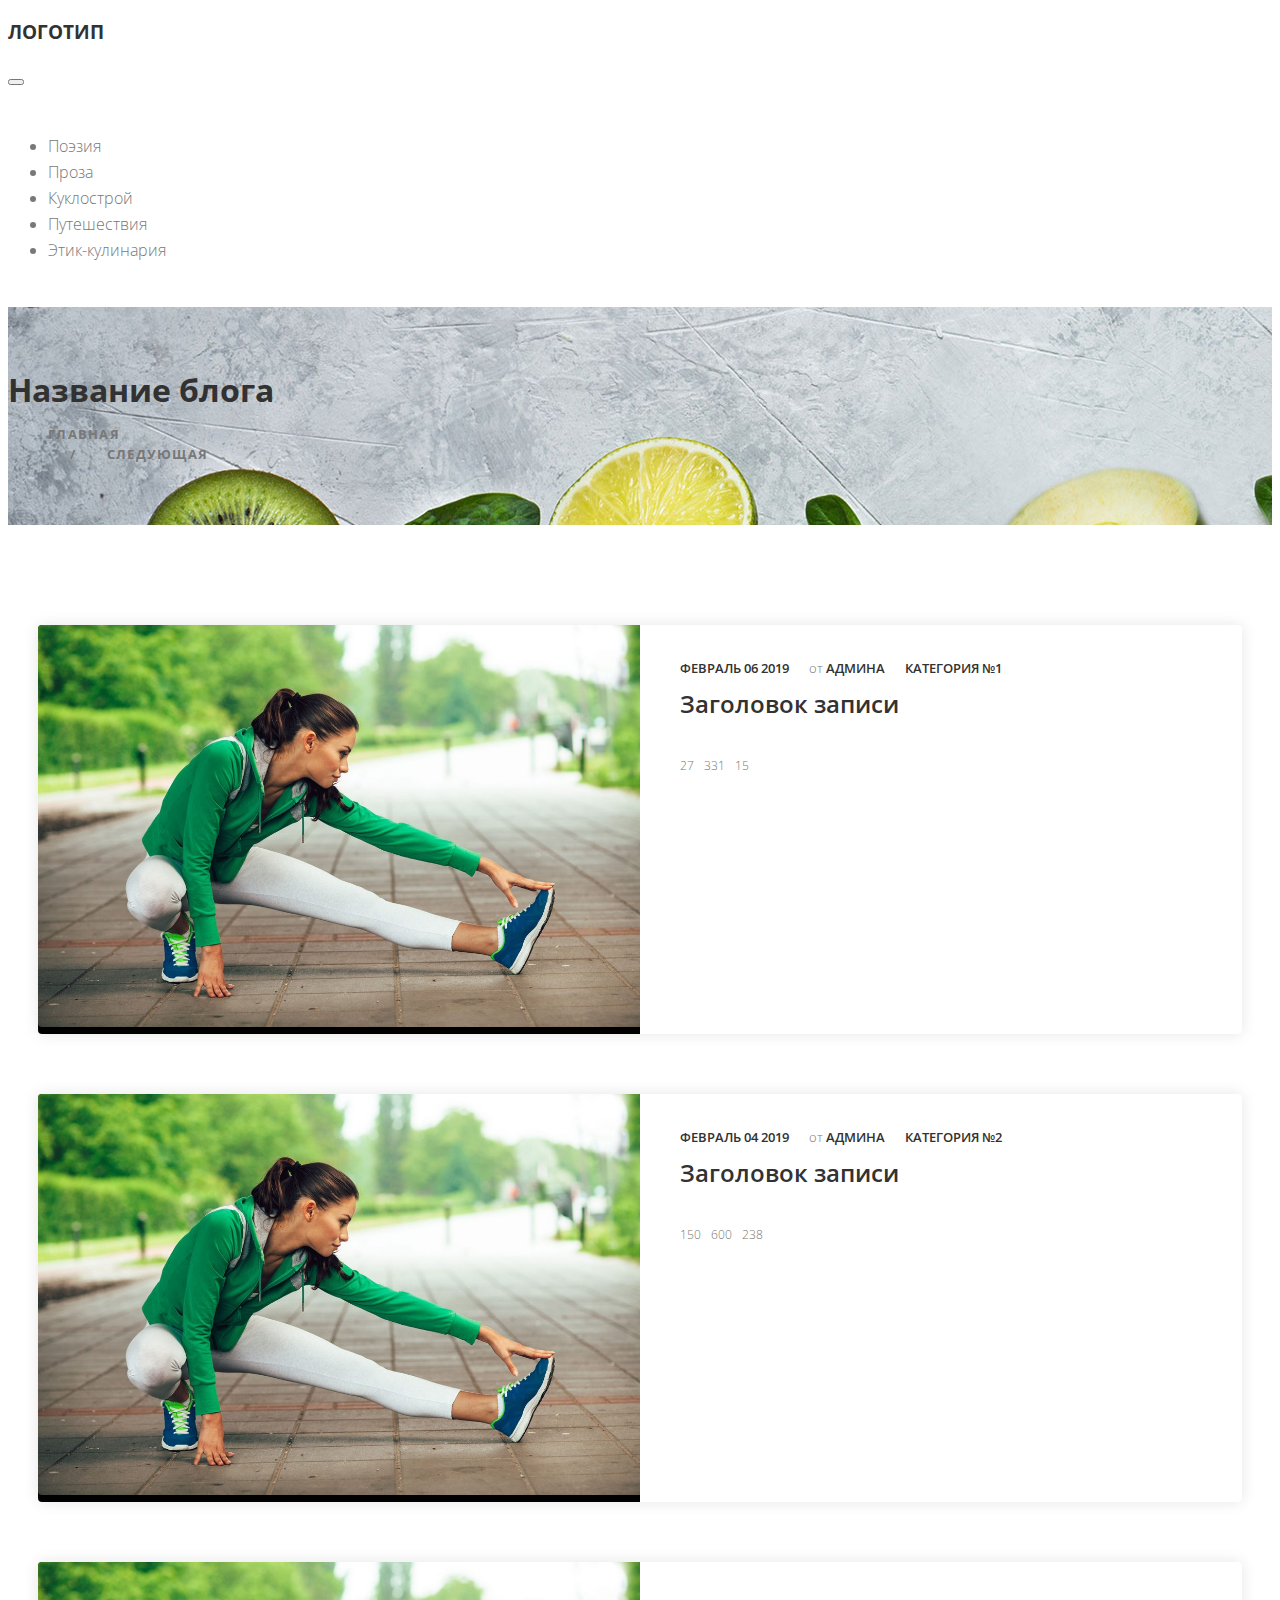
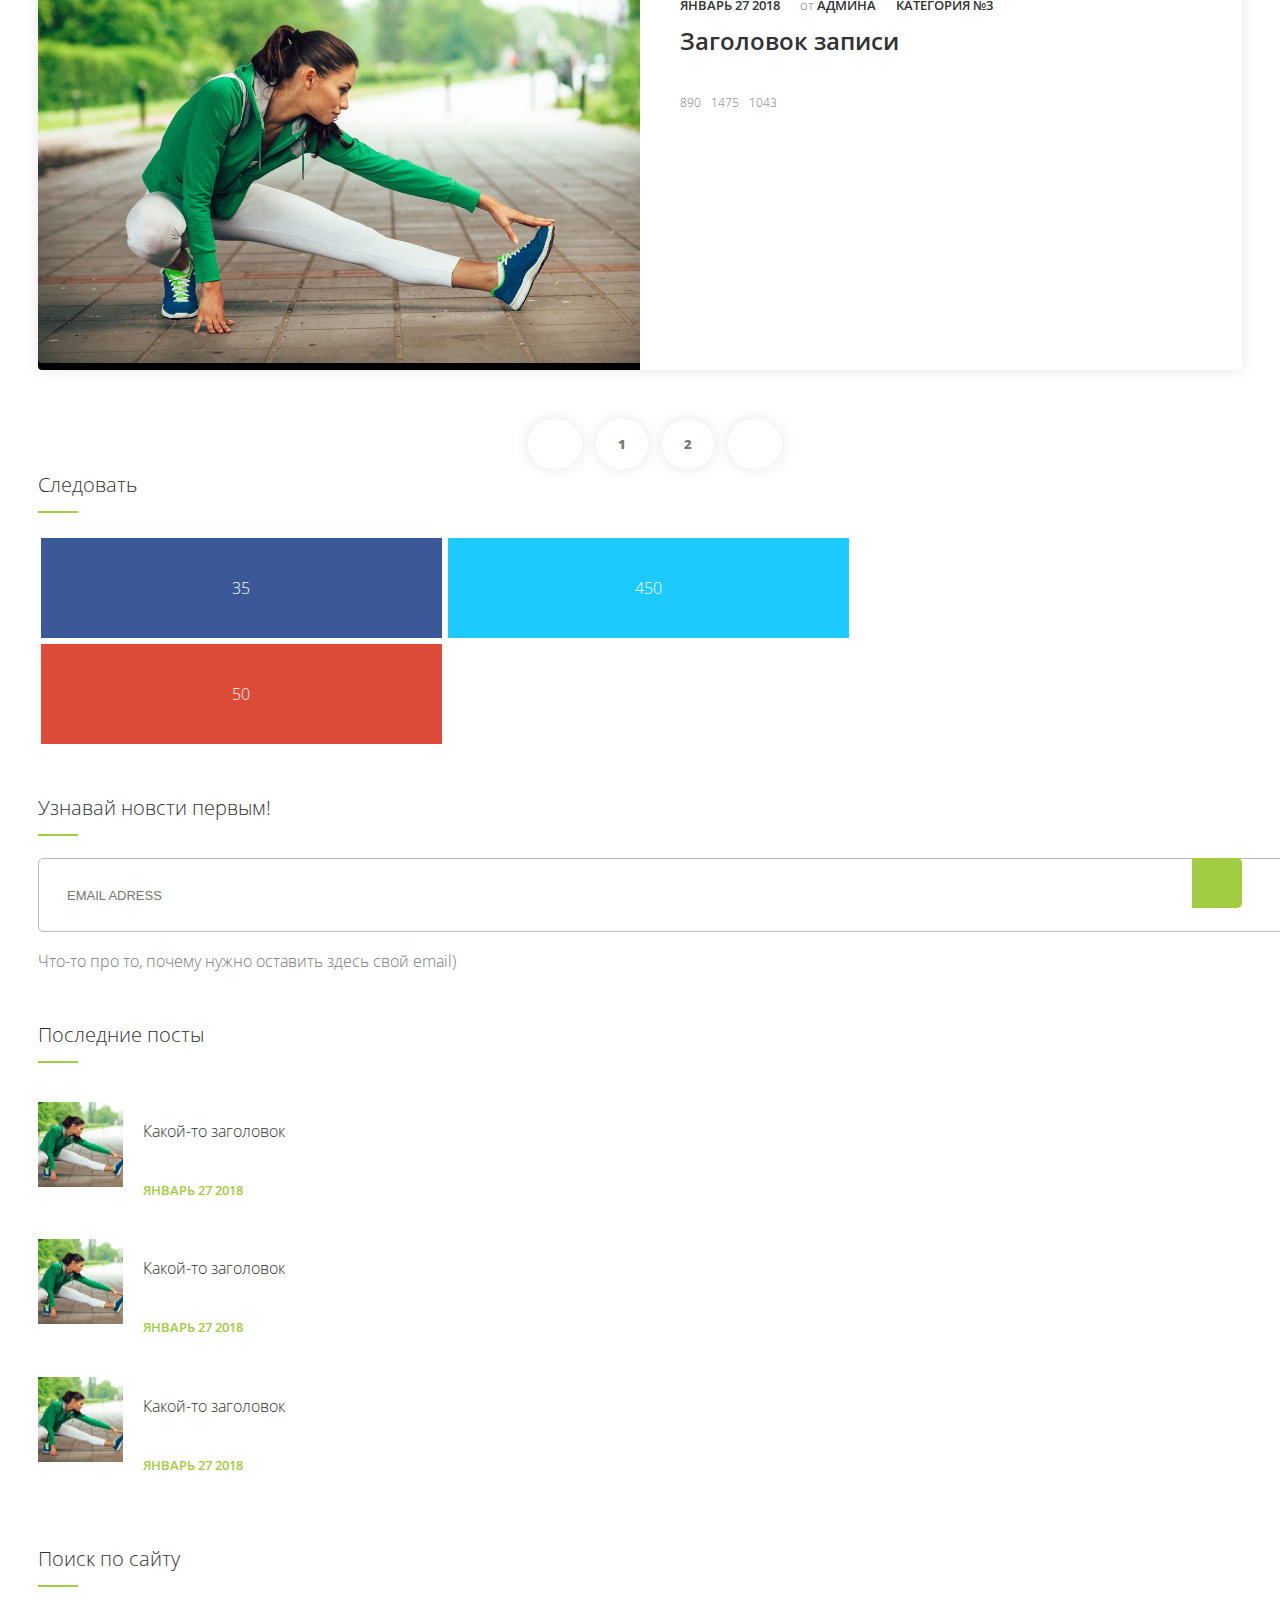
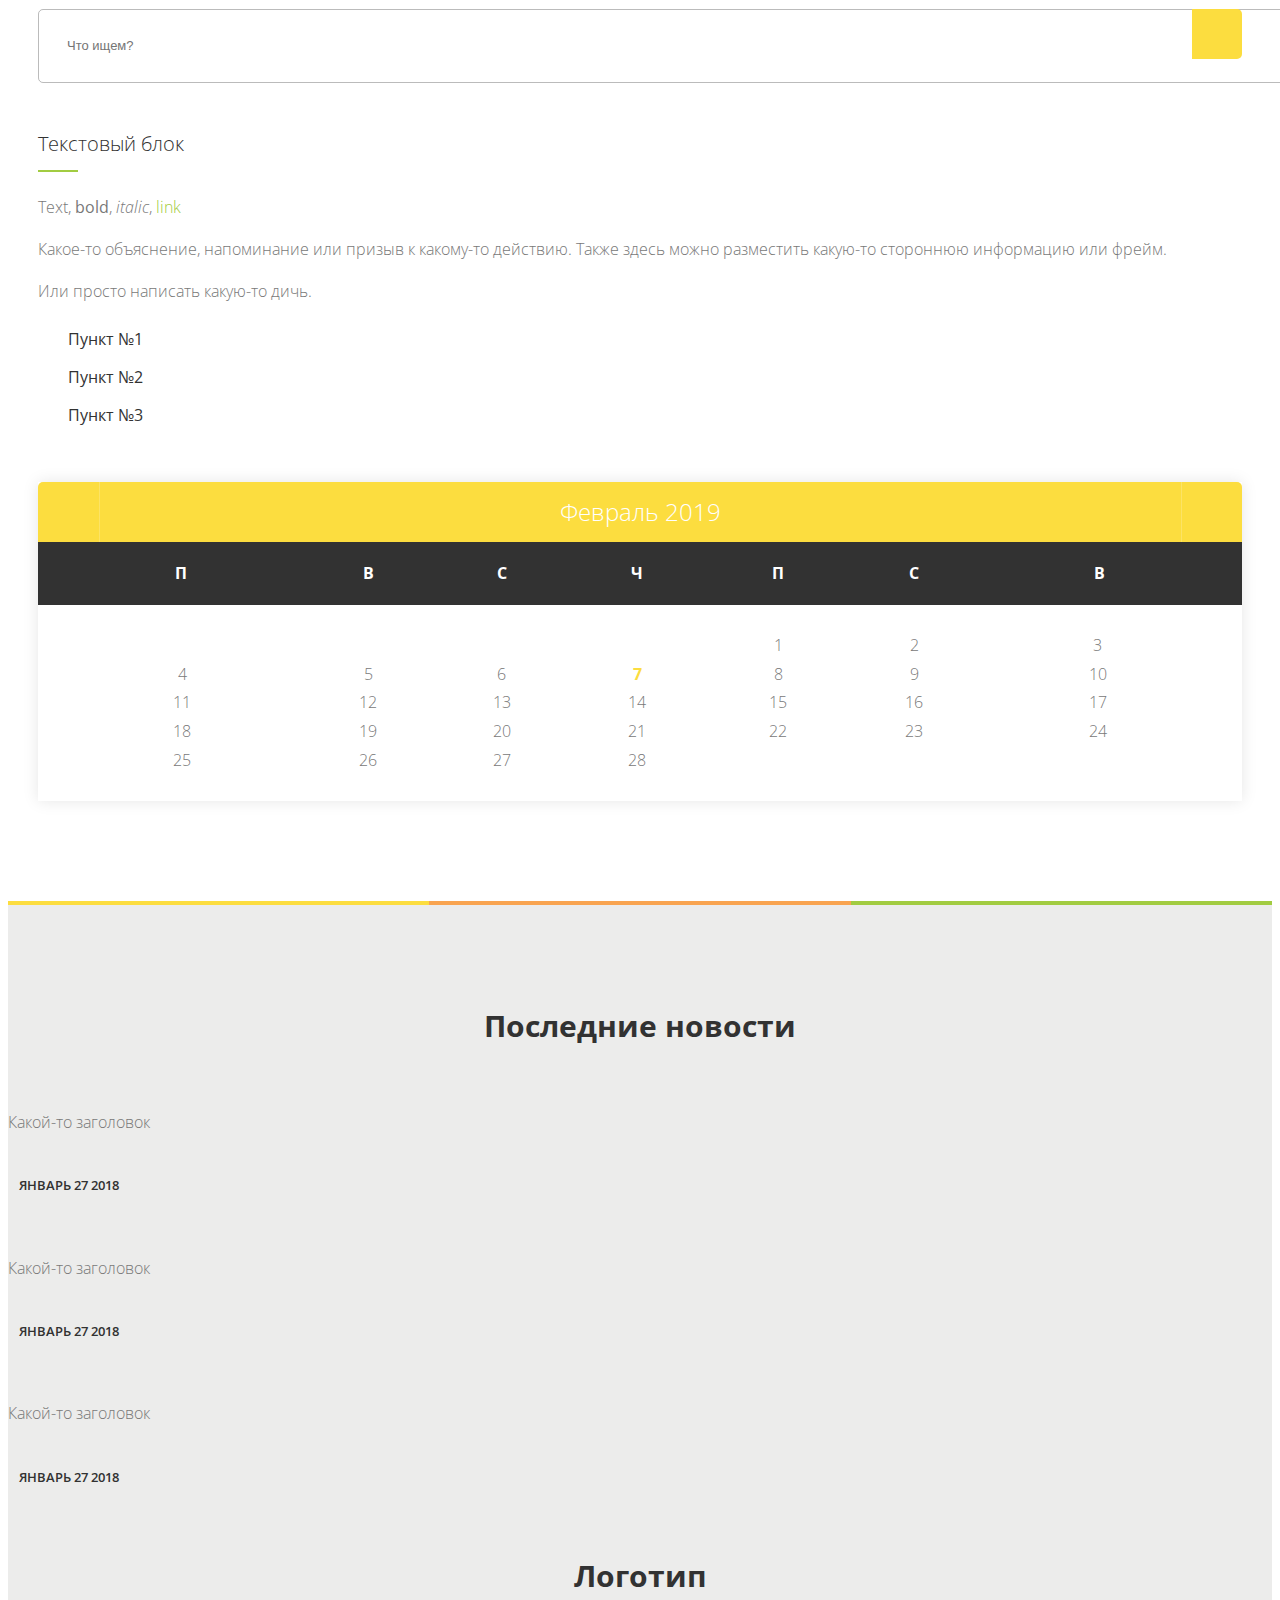
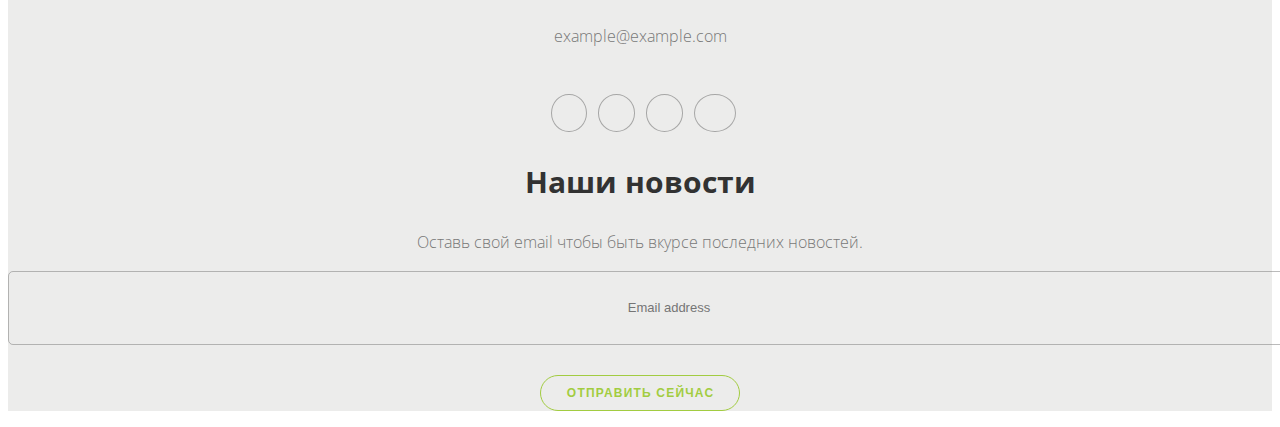
==== commit b8ffcc5a: "Add files via upload" ====
--- a/index.html
+++ b/index.html
@@ -520,7 +520,20 @@
 									   		</div>
 										</div>
 									</div>
-								</li>								
+								</li>	
+								<li>
+									<div class="media-body">
+										<h6 class="media-title">
+											<a href="#">Какой-то заголовок</a>
+										</h6>
+										<div class="meta-item">
+											<div class="entry-date">
+									     		<i class="far fa-calendar-alt my-green pr-1"></i>
+									     		<a href="#">Январь 27 2018</a>
+									   		</div>
+										</div>
+									</div>
+								</li>		
 								<li></li>
 							</ul>
 						</div>
@@ -553,6 +566,19 @@
 					<div class="col-12 col-md-4">
 						<div class="column-wrap">
 							<h3>Наши новости</h3>
+							<form method="post" data-name="Form" action="#">
+								<div class="down-form-fields">
+									<p class="text_for_footer">
+										Оставь свой email чтобы быть вкурсе последних новостей.
+									</p>
+									<p class="form-for-footer">
+										<input class="form-control" type="email" name="EMAIL" placeholder="Email address">
+									</p>
+									<p class="button-for-footer">
+										<button type="submit" class="theme_button">Отправить сейчас</button>		
+									</p>
+								</div>
+							</form>
 						</div>
 					</div>
 				</div>
--- a/css/style.css
+++ b/css/style.css
@@ -681,4 +681,51 @@
   border: 1px solid #f9a450;
   color: #f9a450;
   background-color: transparent;
+}
+
+.text_for_footer {
+  margin-bottom: 15px;
+}
+
+.form-for-footer {
+  margin-bottom: 30px;
+}
+.form-for-footer .form-control {
+  background-color: transparent;
+  width: 100%;
+  height: 50px;
+  border: 1px solid rgba(120, 120, 120, 0.5);
+  border-radius: 5px;
+  font-weight: 400;
+  color: #787878;
+  padding-left: 28px;
+  padding-right: 30px;
+  padding-top: 11px;
+  padding-bottom: 11px;
+  font-size: 13px;
+  line-height: 24px;
+  text-align: center;
+}
+.form-for-footer .form-control:active {
+  background-color: transparent;
+}
+.button-for-footer .theme_button {
+  display: inline-block;
+  font-size: 12px;
+  padding: 10px 20px 10px;
+  border: 1px solid #a2cc41;
+  color: #a2cc41;
+  background-color: transparent;
+  border-radius: 40px;
+  right: auto;
+  bottom: auto;
+  width: 100%;
+  max-width: 200px;
+  font-weight: bold;
+  letter-spacing: 0.1em;
+  text-indent: 0.1em;
+  text-transform: uppercase;
+}
+.button-for-footer .theme_button:hover {
+  color: #323232;
 }